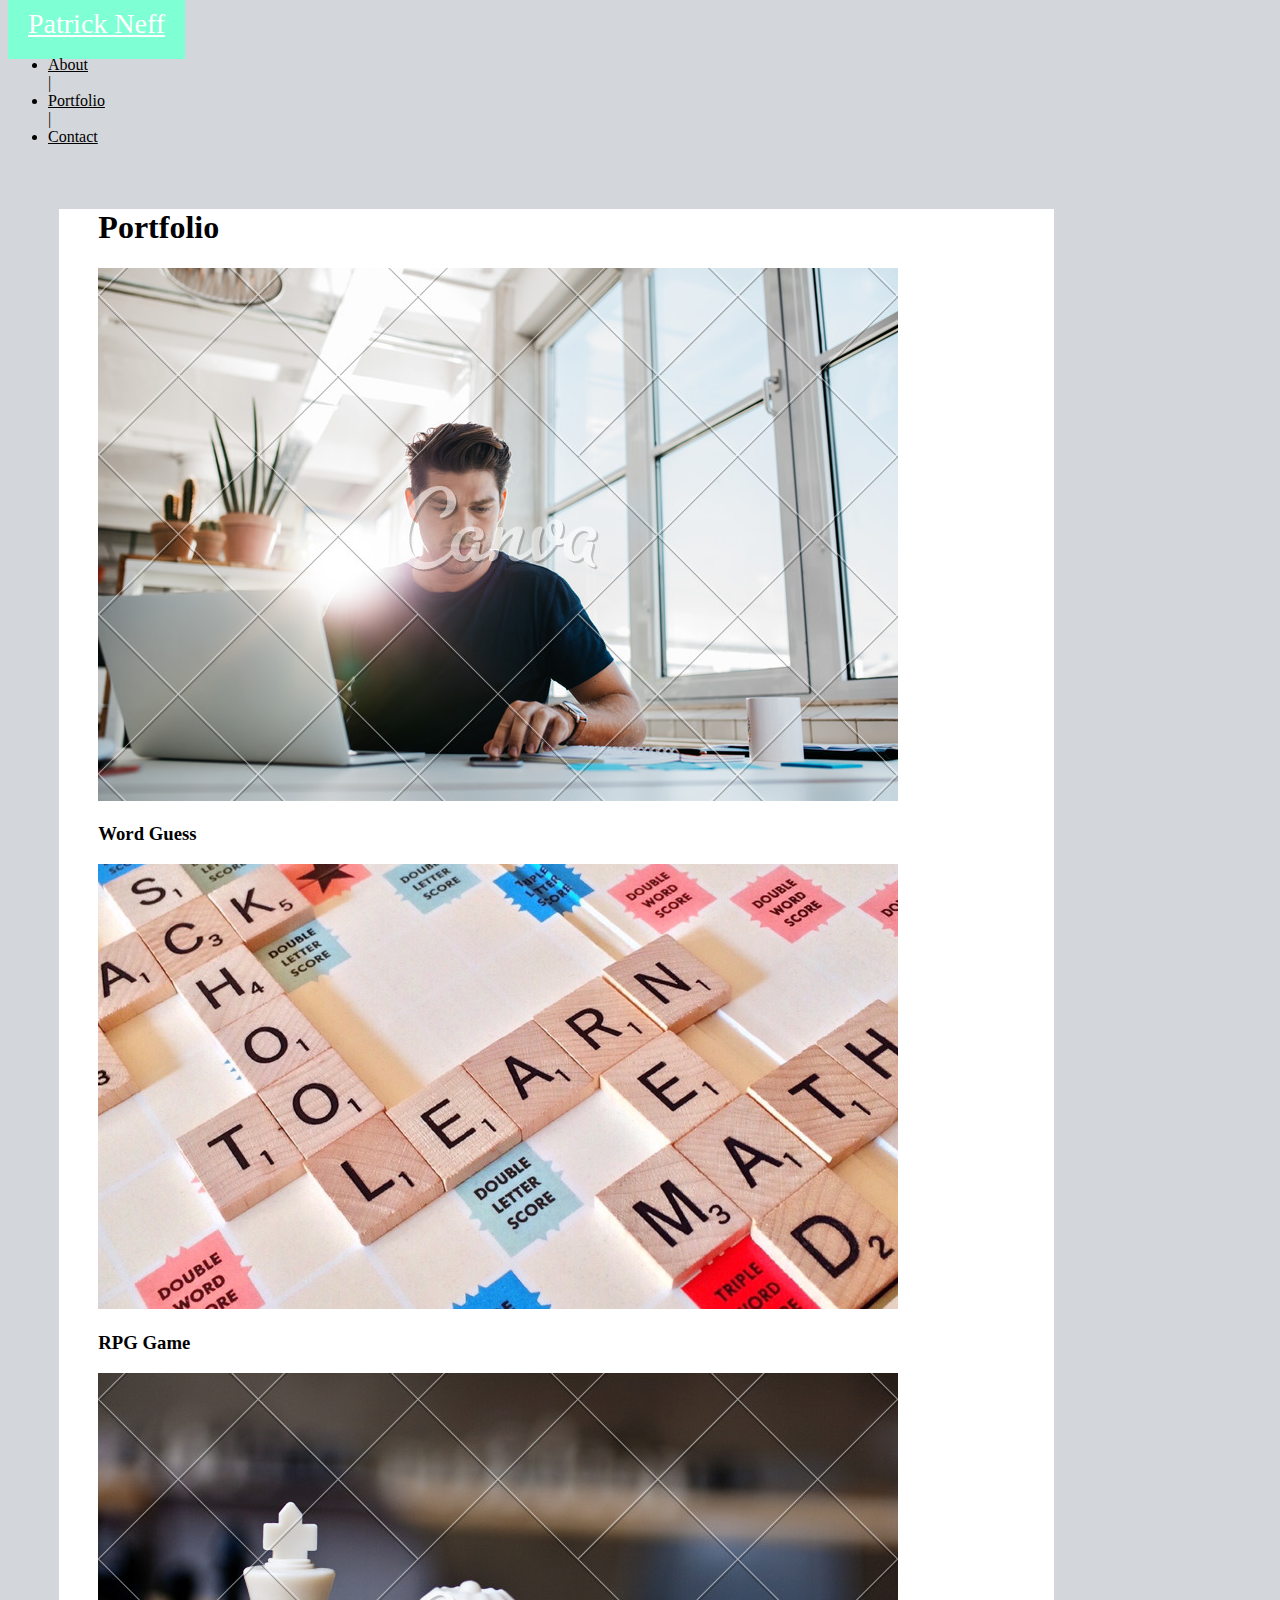
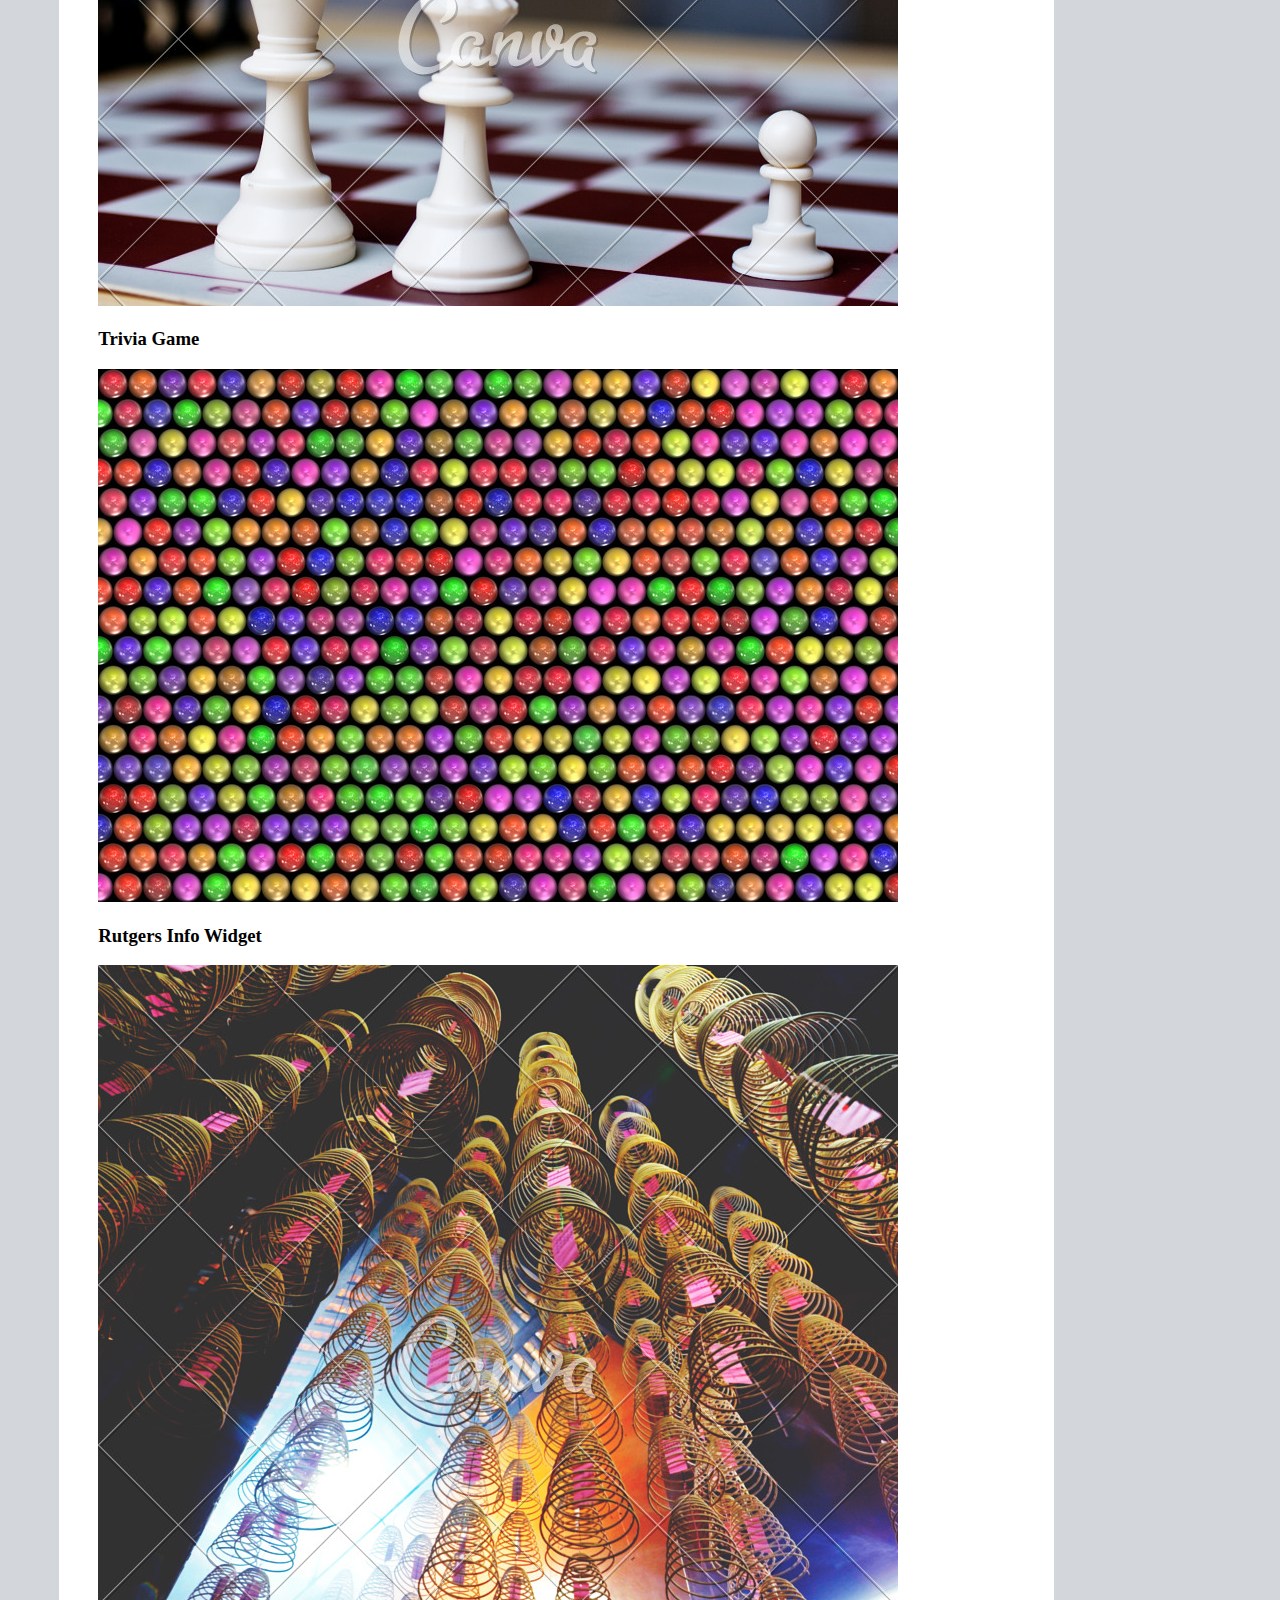
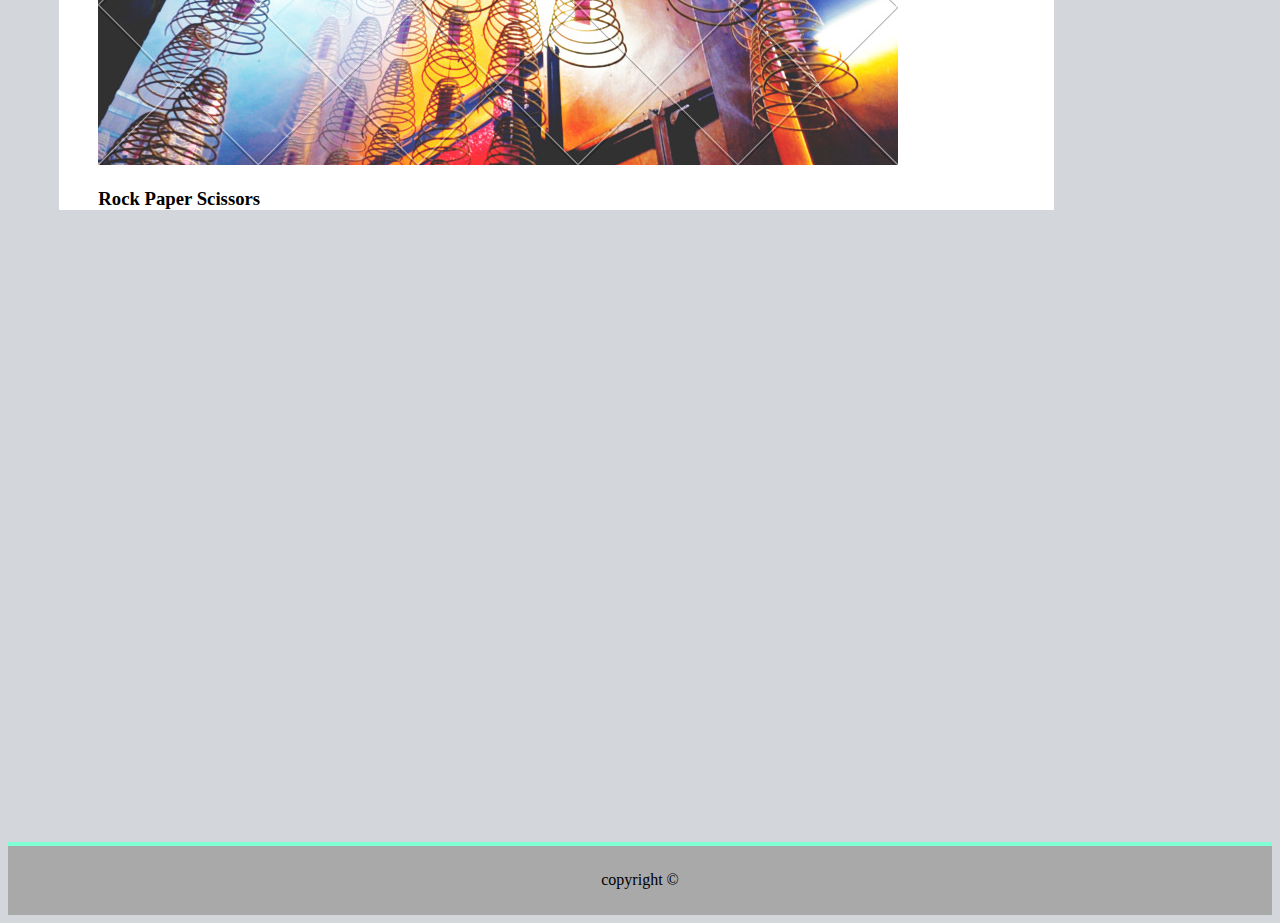
==== portfolio.html @ acbe3ac0 "ready to submit" ====
<!doctype html>
<html lang="en-us">

<head>
  <meta charset="UTF-8">
  <title>Portfolio | Your Name</title>
  <link rel="stylesheet" href="https://stackpath.bootstrapcdn.com/bootstrap/4.1.1/css/bootstrap.min.css" integrity="sha384-WskhaSGFgHYWDcbwN70/dfYBj47jz9qbsMId/iRN3ewGhXQFZCSftd1LZCfmhktB" crossorigin="anonymous">
        <link rel="stylesheet" href="assets/style.css">
</head>

<body>

    <nav class="navbar navbar-expand-lg navbar-light bg-light navwidth">
        <div class="col-lg-8 offset-lg-1">
            <a class="navbar-brand mb-1 h1" href= "index.html">Patrick Neff</a>
        </div>
    
        <div class= "pageLinks"> 
            <ul class= "navbar-nav navbar-right">
                <li>
                    <a href="index.html">About</a>
                </li> |
                <li>
                    <a href="portfolio.html">Portfolio</a>
                </li> |
                <li>
                    <a href="contact.html">Contact</a>
                </li>
            </ul>
        </div>
    </nav>

<div class="container">
     <div class="container offset-lg-3">
            
            
            <div class="col-lg-8">
                <div class="border-bottom border-secondary">
                    <h1>Portfolio</h1>
                </div>
            </div>
        
        <div class= "row">
            <div>
                <div class="work">
                    <img src="assets/images/canva-busy-young-man-working-in-office-MACBeAeJNc4.jpg" alt="Word Guess" class="img-thumbnail">
                    
                    <h3>Word Guess</h3>
                </div>
                <div class="work">
                    <img src="assets/images/canva-scrabble,-education,-text,-read,-letters,-school,-game-MACVi4kp5d0.jpg" alt="RPG Game" class="img-thumbnail">

                    <h3>RPG Game</h3>
                </div>
                <div class="work">
                    <img src="assets/images/canva-chess-game-MABVA5aXDCs.jpg" alt="Trivia Game" class="img-thumbnail">

                    <h3>Trivia Game</h3>
                </div>
            </div>
                
            <div class= "col-lg-3 offset-lg-5">
                <div class="work">
                    <img src="assets/images/canva-marbles,-glass,-game,-sphere-MACZWBz3UsY.jpg" alt="Rutgers Info Widget" class="img-thumbnail">

                    <h3>Rutgers Info Widget</h3>
                </div>
                <div class="work">
                    <img src="assets/images/canva-incense-coils-chinese-temple-MABjiZ2myBM.jpg" alt="Rock Paper Scissors" class="img-thumbnail">

                    <h3>Rock Paper Scissors</h3>
                </div>
            </div>
        </div>

    
     </div>
</div>

  <footer>
    <div>
      copyright &copy; 
    </div>
  </footer>
</body>

</html>
---- assets/style.css ----
a {
    color:black;
}

.navwidth {
    width: 100%;
}

.container {
    margin-left: 4%;
    margin-top: 5%;
    background-color: #ffffff;
}

body {
    background-color: #d3d6da;
}

footer {
    text-align: center;
    padding: 2%;
    border-top: solid 4px;
    margin-top: 50%;
    background-color: darkgrey;
    border-color: aquamarine;
}

@media only screen and (min-width: 1200px) {
.container {
    max-width: 995px;
}
}

.navbar-brand {
    background-color: aquamarine;
    font-size: 175%;
    color: white !important;
    padding: 20px;
}

.pageLinks {
    color: black;
}

#btn-color {
    background-color: aquamarine !important;
    border-color: aquamarine !important; 
}
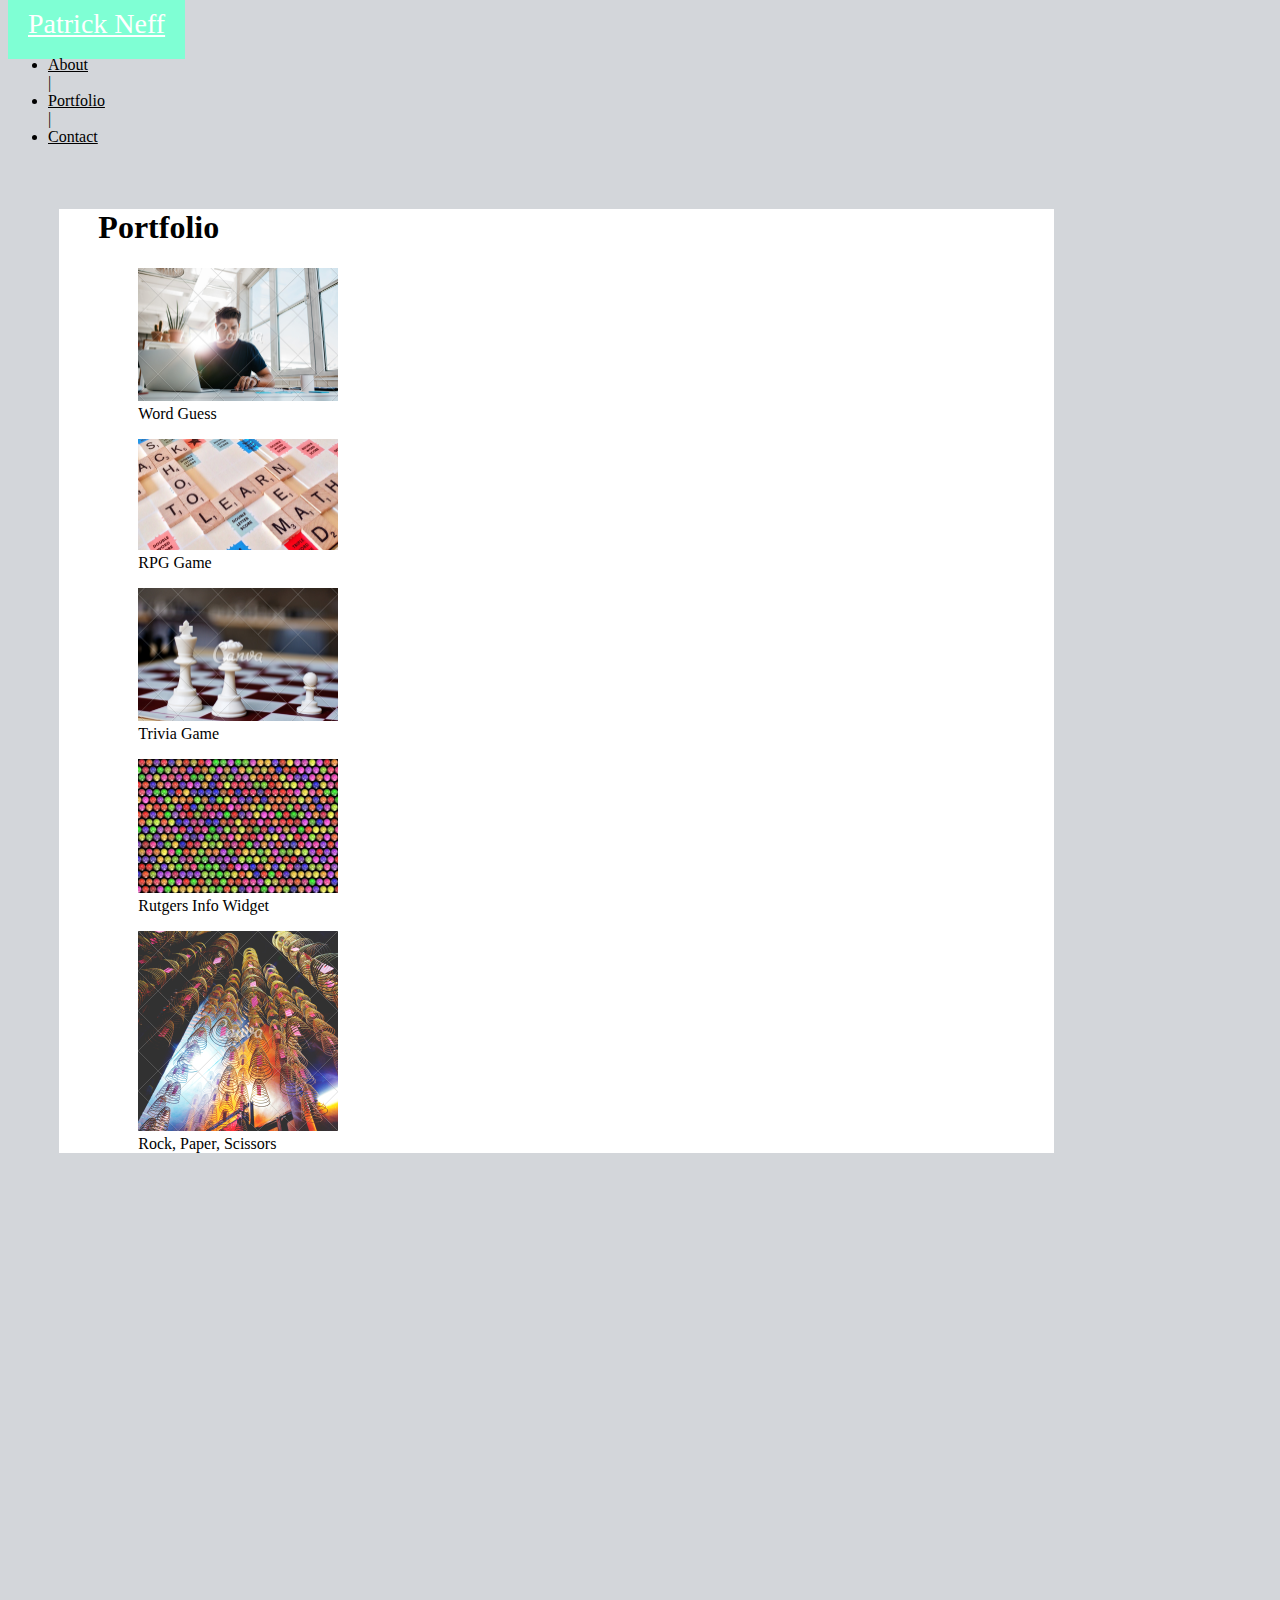
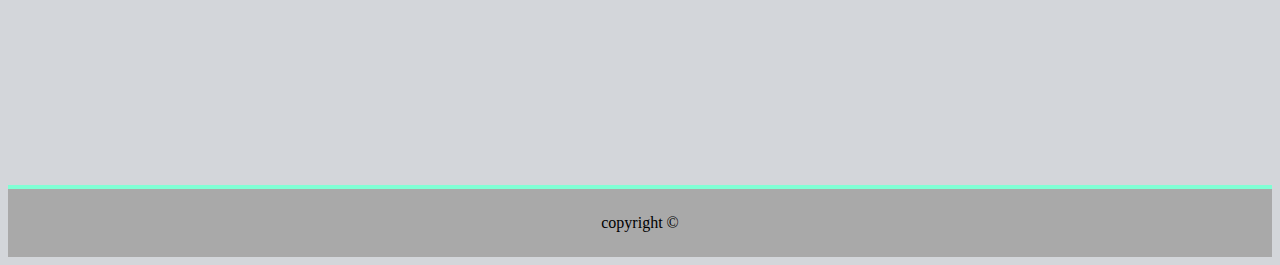
==== commit 6b7f8dde: "As good as its going to get for now" ====
--- a/portfolio.html
+++ b/portfolio.html
@@ -42,7 +42,36 @@
         
         <div class= "row">
             <div>
-                <div class="work">
+                    <figure class="figure">
+                            <img src="assets/images/canva-busy-young-man-working-in-office-MACBeAeJNc4.jpg" class="figure-img img-fluid rounded" alt="A generic square placeholder image with rounded corners in a figure." style=
+                            "width: 200px">
+                            <figcaption class="figure-caption">Word Guess</figcaption>
+                    </figure>
+
+                    <figure class="figure">
+                            <img src="assets/images/canva-scrabble,-education,-text,-read,-letters,-school,-game-MACVi4kp5d0.jpg" class="figure-img img-fluid rounded" alt="A generic square placeholder image with rounded corners in a figure." style=
+                            "width: 200px">
+                            <figcaption class="figure-caption">RPG Game</figcaption>
+                    </figure>
+
+                    <figure class="figure">
+                            <img src="assets/images/canva-chess-game-MABVA5aXDCs.jpg" style=
+                            "width: 200px">
+                            <figcaption class="figure-caption">Trivia Game</figcaption>
+                    </figure>
+
+                    <figure class="figure">
+                            <img src="assets/images/canva-marbles,-glass,-game,-sphere-MACZWBz3UsY.jpg" class="figure-img img-fluid rounded" alt="A generic square placeholder image with rounded corners in a figure." style=
+                            "width: 200px">
+                            <figcaption class="figure-caption">Rutgers Info Widget</figcaption>
+                    </figure>
+
+                    <figure class="figure">
+                            <img src="assets/images/canva-incense-coils-chinese-temple-MABjiZ2myBM.jpg" class="figure-img img-fluid rounded" alt="A generic square placeholder image with rounded corners in a figure." style=
+                            "width: 200px">
+                            <figcaption class="figure-caption">Rock, Paper, Scissors</figcaption>
+                    </figure>
+                <!-- <div class="work">
                     <img src="assets/images/canva-busy-young-man-working-in-office-MACBeAeJNc4.jpg" alt="Word Guess" class="img-thumbnail">
                     
                     <h3>Word Guess</h3>
@@ -68,7 +97,7 @@
                 <div class="work">
                     <img src="assets/images/canva-incense-coils-chinese-temple-MABjiZ2myBM.jpg" alt="Rock Paper Scissors" class="img-thumbnail">
 
-                    <h3>Rock Paper Scissors</h3>
+                    <h3>Rock Paper Scissors</h3> -->
                 </div>
             </div>
         </div>
--- a/assets/style.css
+++ b/assets/style.css
@@ -45,4 +45,5 @@
 #btn-color {
     background-color: aquamarine !important;
     border-color: aquamarine !important; 
-}+}
+
